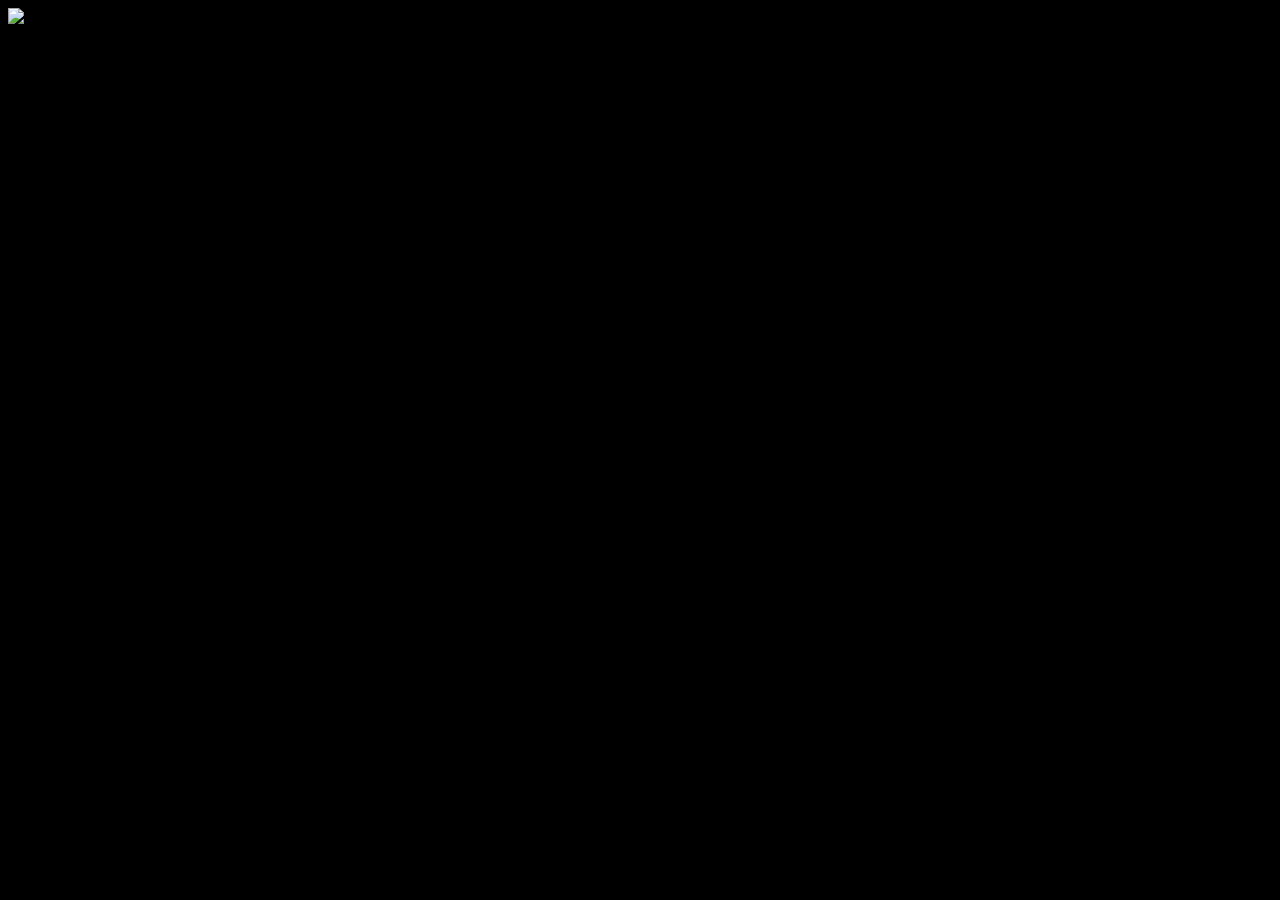
==== desktop.html @ d9ef3926 "add image. fix later." ====
<!DOCTYPE html>
<html>
  <head>
    <link rel="stylesheet" type="text/css" href="style.css" media="screen, print">
    <link href="https://fonts.googleapis.com/css?family=Inconsolata" rel="stylesheet" >
  </head>
  <title>Wes Wright - Web Developer</title>
  <body>

    <footer>
      <img src="the-door-1389755.svg">

    </footer>
  </body>
</html>
---- style.css ----
body {
  background: black;
  color: #eee;
  font-family: "Inconsolata", monospace;
  padding-bottom: 10%;

}
.str {
  color: red;
}

.code {
	color: #88CCFF;
}

li {
	list-style: none;
}


a {
  text-decoration: none;
  color: red;
}

hr {
  display: none;
}

a:hover {
  color: #aaa;
}

.comment {
  color: #0000cf;
}

.cmd {
  outline: none;
  background: black;
  font-family: "Inconsolata", monospace;
  color: #eee;
  border: none;
  display: block;
}

h2:before {
  content: "// ";
}
h2 {
  color: #0000cf;
}

/* add quotation marks */

.str:before,
.str:after {
  content: '"';
}

.statusline {
  background: black;
  width: 100%;
  height: 50px;
  position: fixed;
  bottom: 0;
}
.percent,
.cursor {
  float:right;
  width: 10%;
}
.filename {
  width: 80%:
}



@media only print {
  h2,
  .comment,
  .str {
    color: black;
  }
  body {
    background: white;
    color: black;
    font-family: serif;
  }

  a {
    text-decoration: underline;
    color: #ddd;
  }

  
  .vim {
    display: none;
  }


  /* remove added content for print view */

  .str:before,
  .str:after,
  h2:before {
    content: none;
  }
  hr {
    display: block;
  }
   
}
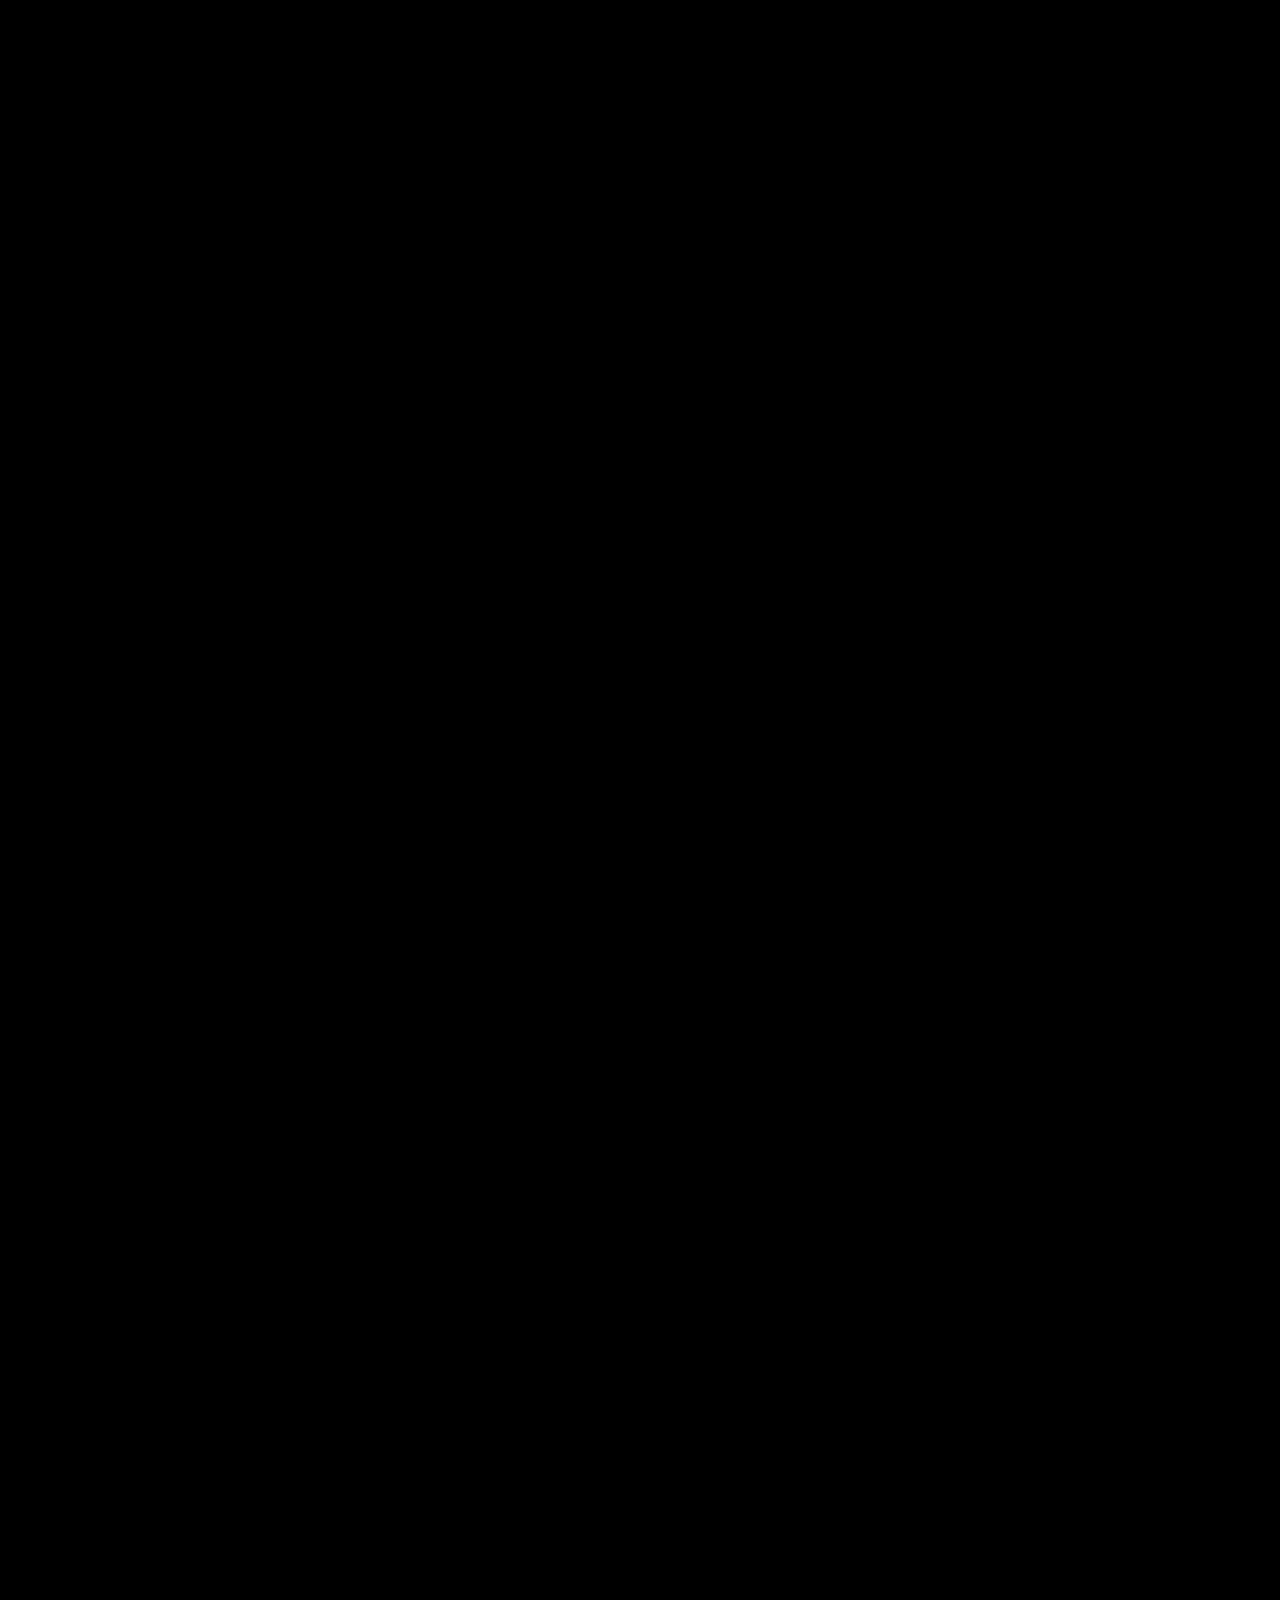
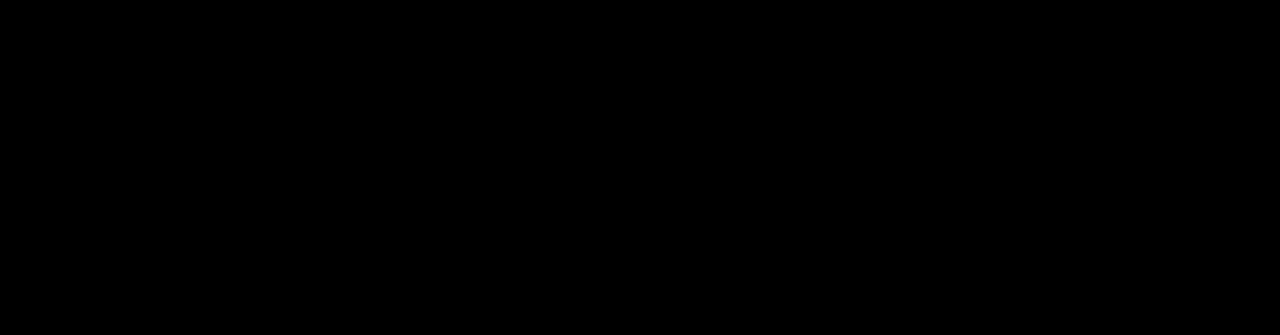
==== commit d6b2afca: "add desktop" ====
--- a/desktop.html
+++ b/desktop.html
@@ -8,10 +8,8 @@
   <title>Wes Wright - Web Developer</title>
   <body>
 
-    <footer>
-      <img src="the-door-1389755.svg">
+    <img src="img/the-door-1389755.svg">
 
-    </footer>
   </body>
 </html>
 
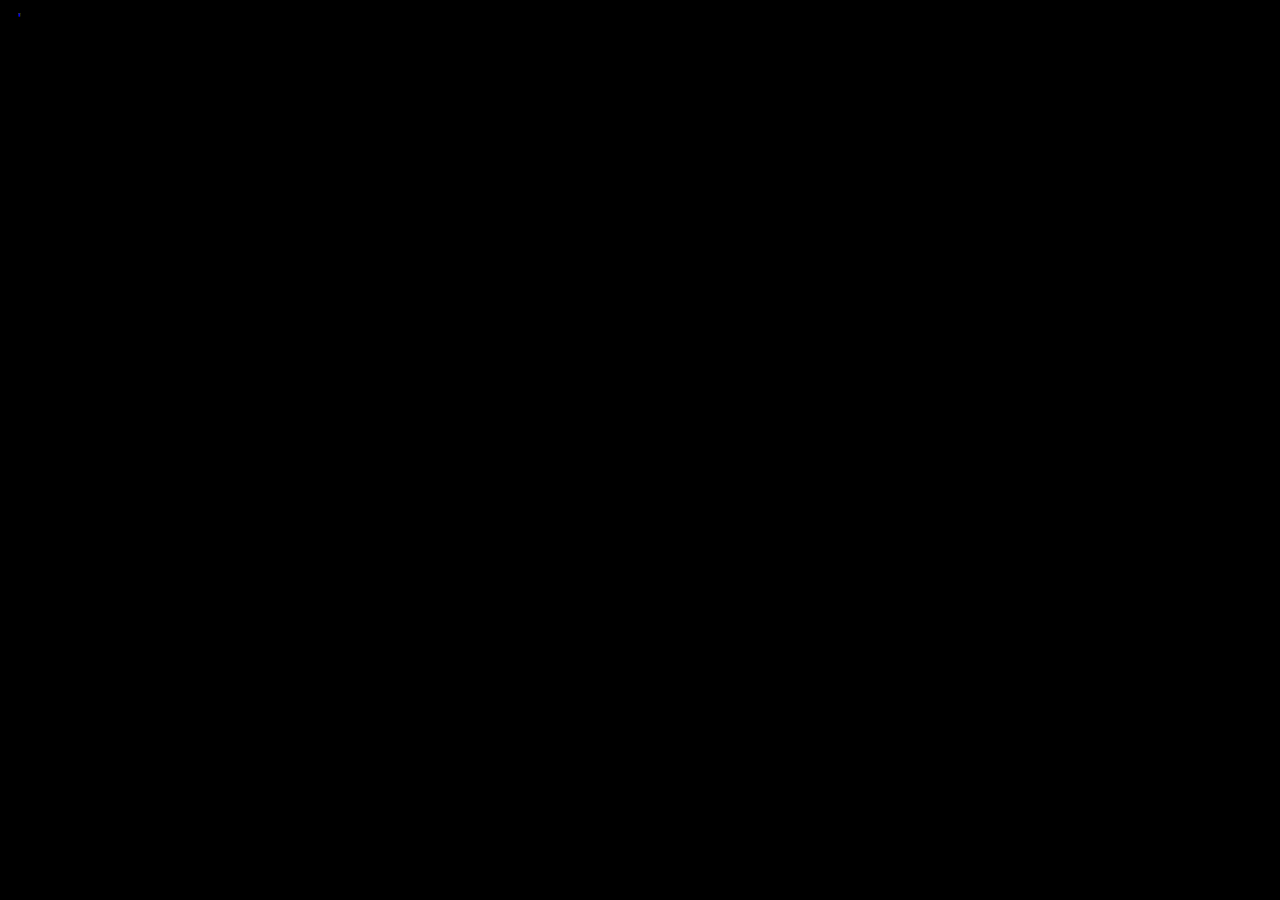
==== commit 0713b66a: "get :q to desktop working again" ====
--- a/desktop.html
+++ b/desktop.html
@@ -7,9 +7,10 @@
   </head>
   <title>Wes Wright - Web Developer</title>
   <body>
-
-    <img src="img/the-door-1389755.svg">
-
+    <svg version="1.1" viewBox="0 0 744.09 1052.4" xmlns="http://www.w3.org/2000/svg" width="15" height="20">
+      <path d="m524.29 268.96v180h100v-180h-100zm4.75 4.625h90v170h-90v-170z" fill="yellow"/>
+      <path d="m530.5 274.99v167.41l79.031 21.938v-167.41l-79.031-21.938zm64.344 94.562c0.39524-2e-3 0.83086 0.0204 1.25 0.0937 3.3532 0.58672 6.0625 3.4788 6.0625 6.4375s-2.7093 4.868-6.0625 4.2812-6.0938-3.4476-6.0938-6.4062c0-2.5888 2.0771-4.3908 4.8438-4.4062z" fill="blue" />
+    </svg>
   </body>
 </html>
 
